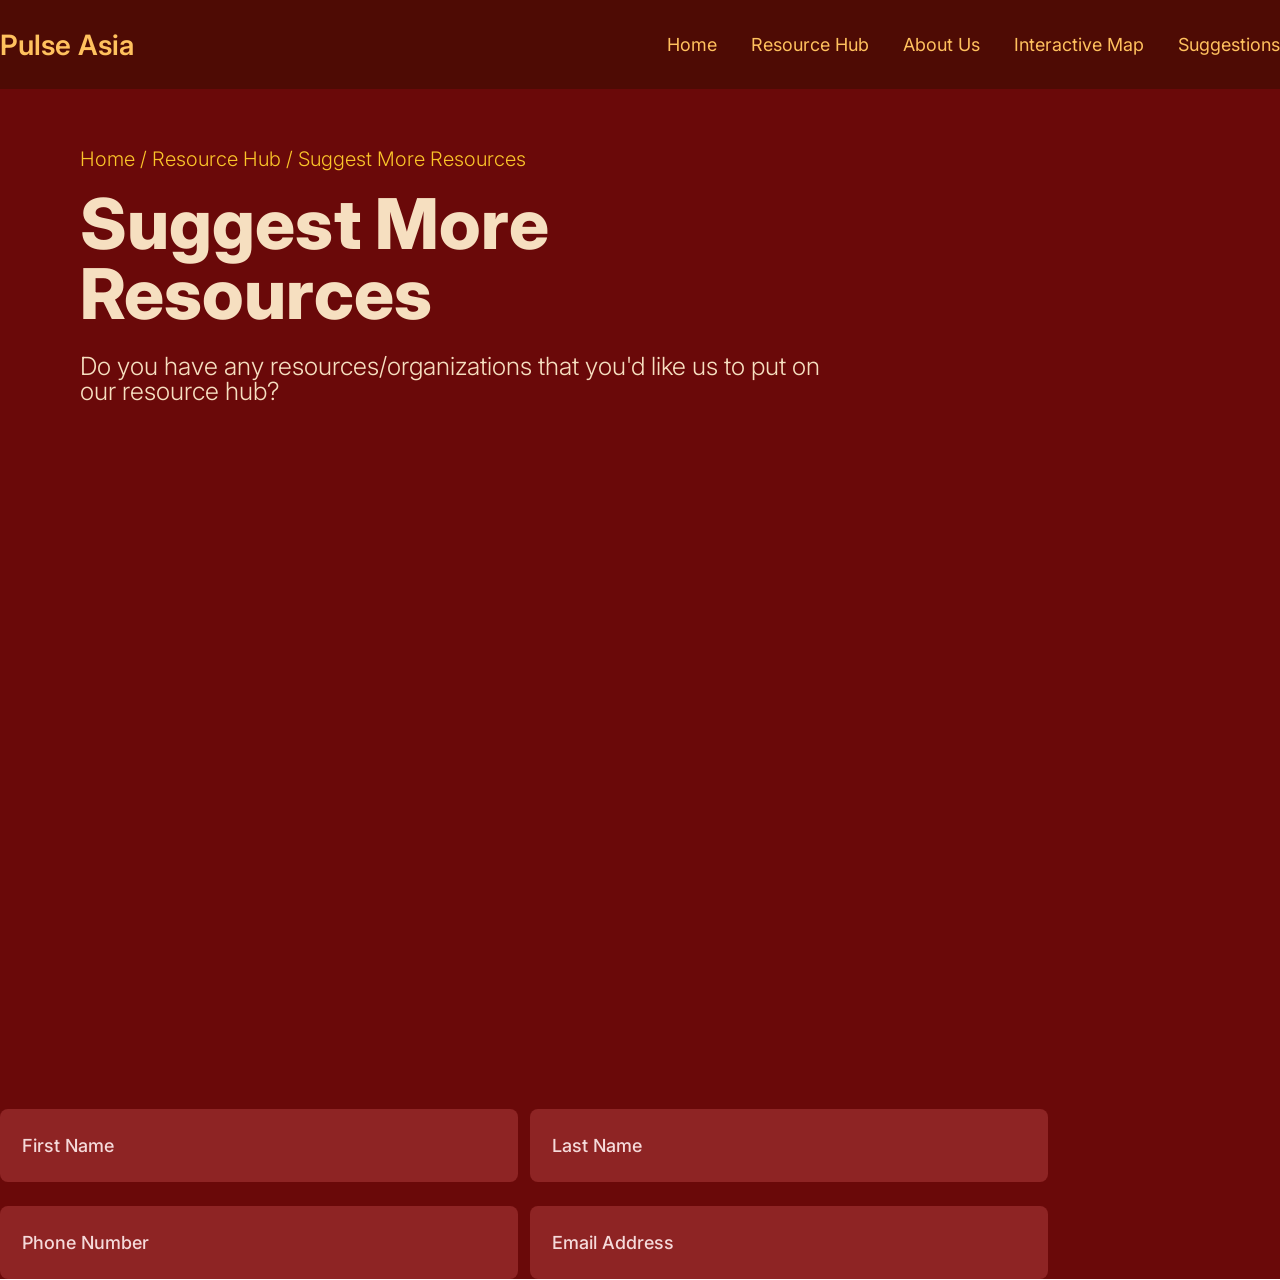
==== suggestions.html @ 9ad91284 "sync pls" ====
<!DOCTYPE html>
<html lang="en">
<head>
    <meta charset="UTF-8">
    <meta name="viewport" content="width=device-width, initial-scale=1.0">
    <title>Suggest More Resources | Pulse Asia</title>

    <!-- Inter font -->
    <link href="https://fonts.googleapis.com/css2?family=Inter:wght@400;600;700;800&display=swap" rel="stylesheet">

    <!-- Shared styles for header/footer -->
    <link rel="stylesheet" href="style.css">

    <!-- Page-specific styles -->
    <link rel="stylesheet" href="suggestions.css">
</head>



<body>
    <header class="site-header">
      <div class="header-content">

      <!-- Left side: Website name -->
        <div class="logo">Pulse Asia</div>    
        
        <nav class="nav-links">
          <a href="index.html">Home</a>
          <a href="resources.html">Resource Hub</a>
          <a href="about.html">About Us</a>
          <a href="map.html">Interactive Map</a>
          <a href="suggestions.html">Suggestions</a>
        </nav>

      </div>
    </header>
   
    <!-- MAIN CONTENT -->
    <main class="suggestions-page">
        <div class="suggestions-container">
            <h4 class="suggestions-loc">Home / Resource Hub / Suggest More Resources</h4>
            <h1 class="suggestions-title">Suggest More <br> Resources</h1>
            
            <h3 class="suggestions-subText">Do you have any resources/organizations that you'd like us to put on <br> our resource hub?</h3>
        </div>
        <form class="two-column-form">
            <div class="input-box">
                <input type="text" placeholder="First Name">
            </div>

            <div class="input-box">
                <input type="text" placeholder="Last Name">
            </div>

            <div class="input-box">
                <input type="text" placeholder="Phone Number">
            </div>

            <div class="input-box">
                <input type="email" placeholder="Email Address">
            </div>
        </form>
    </main>


  
</body>

</html>
---- style.css ----
body {
  margin: 0;
  font-family: 'Inter', sans-serif;
  background-color: #ffffff;
}

/* Header wrapper */
.site-header {
  background-color: #4E0B04;
  height: 89.37px;
  display: flex;
  justify-content: center; /* Centers content so width = 1440px */
}

/* Inner content with fixed width */
.header-content {
  width: 1440px;
  height: 100%;
  display: flex;
  justify-content: space-between;
  align-items: center;
}

/* Website name */
.logo {
  color: #FFC15E;
  font-size: 28px;
  font-weight: 600;
}

/* Navigation links */
.nav-links a {
  color: #FFC15E;
  text-decoration: none;
  margin-left: 30px;
  font-size: 18px;
  font-weight: 400;
}

.nav-links a:hover {
  opacity: 0.8;
}
---- suggestions.css ----
/* Page background */
.suggestions-page {
    width: 100%;
    min-height: 100vh;
    
    position: relative;
    
    flex-shrink: 0;
    
    background-color: #6A0909;
    
    display: flex;
    flex-direction: column;
    justify-content: flex-start; /* VERY IMPORTANT */
    align-items: flex-start;
}

/* Content wrapper */
.suggestions-container {
    max-width: 1100px;
    background-color: #6A0909;
    min-height: 100vh;
    font-family: 'Inter', sans-serif;
    padding: 60px 80px;
    margin:0px;
     
    
}

/* Header wrapper */
.site-header {
  background-color: #4E0B04;
  height: 89.37px;
  display: flex;
  justify-content: center; /* Centers content so width = 1440px */
}

/* Inner content with fixed width */
.header-content {
  width: 1440px;
  height: 100%;
  display: flex;
  justify-content: space-between;
  align-items: center;
}

/* Website name */
.logo {
  color: #FFC15E;
  font-size: 28px;
  font-weight: 600;
}

/* Navigation links */
.nav-links a {
  color: #FFC15E;
  text-decoration: none;
  margin-left: 30px;
  font-size: 18px;
  font-weight: 400;
}

.nav-links a:hover {
  opacity: 0.8;
}


/* Page title */
.suggestions-title {
    color: #F6DFC0;
    font-size: 70px;
    font-weight: 800;
    line-height: 1.0;
    margin-top: 20px;
    margin-bottom: 2px;
    padding-left: 0px;
}
.suggestions-subText{
    color: #F6DFC0;
    font-size: 25px;
    font-weight: 300;
    line-height: 1.0;
    margin-bottom: 2px;
    padding-left: 0px;
}
.suggestions-loc{
    color: #FBC52A;
    font-size: 20px;
    font-weight: 300;
    line-height: 1.0;
    margin-bottom: 2px;
    margin-top: 0px;
    padding-left: 0px;
}
.two-column-form {
    display: grid;
    grid-template-columns: repeat(2, 498px);
    gap: 24px 32px; /* row gap, column gap */
}

/* Rectangle container */
.input-box {
    width: 498px;
    height: 73px;
    background-color: #8E2424;
    border-radius: 8px;
    display: flex;
    align-items: center;
    padding-left: 20px;
}

/* Input text */
.input-box input {
    width: 100%;
    height: 100%;
    background: transparent;
    border: none;
    outline: none;
    font-family: 'Inter', sans-serif;
    font-size: 18px;
    color: #F5DADA;
}

/* Placeholder text */
.input-box input::placeholder {
    color: #F5DADA;
    font-weight: 500;
}
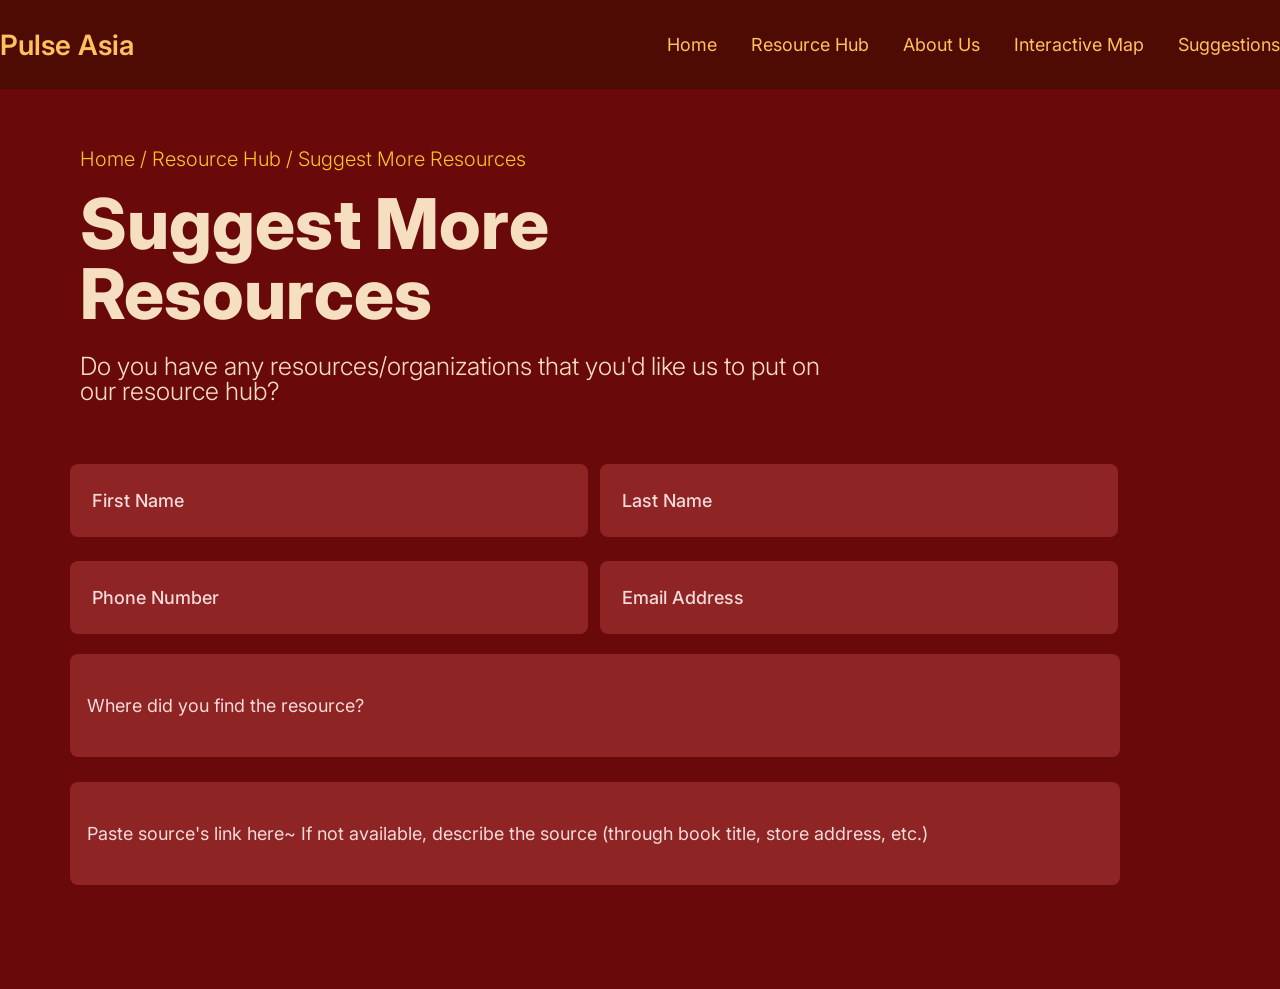
==== commit 31df1432: "commit pls" ====
--- a/suggestions.html
+++ b/suggestions.html
@@ -59,7 +59,20 @@
             <div class="input-box">
                 <input type="email" placeholder="Email Address">
             </div>
+
         </form>
+
+        <div class="thick-input-box">
+            <input type="text" placeholder="Where did you find the resource?">
+        </div>
+
+        <div class="thick-input-box">
+            <input type="text" placeholder="Paste source's link here~ If not available, describe the source (through book title, store address, etc.)">
+        </div>
+        
+
+
+        
     </main>
 
 
--- a/suggestions.css
+++ b/suggestions.css
@@ -19,7 +19,7 @@
 .suggestions-container {
     max-width: 1100px;
     background-color: #6A0909;
-    min-height: 100vh;
+    
     font-family: 'Inter', sans-serif;
     padding: 60px 80px;
     margin:0px;
@@ -80,7 +80,7 @@
     font-size: 25px;
     font-weight: 300;
     line-height: 1.0;
-    margin-bottom: 2px;
+    margin-bottom: 0px;
     padding-left: 0px;
 }
 .suggestions-loc{
@@ -107,7 +107,10 @@
     display: flex;
     align-items: center;
     padding-left: 20px;
+    margin-left: 70px;
+    
 }
+
 
 /* Input text */
 .input-box input {
@@ -125,4 +128,37 @@
 .input-box input::placeholder {
     color: #F5DADA;
     font-weight: 500;
-}+}
+.thick-input-box {
+    width: 100%;
+    max-width: 1020px; /* aligns with your layout */
+    height: 73px;
+    background-color: #8E2424;
+    border-radius: 8px;
+
+    display: flex;
+    align-items: center;
+    margin-top: 20px;
+    padding: 15px;
+    margin-left: 70px;
+    margin-bottom: 5px; /* spacing between the two boxes */
+}
+
+/* Input styling */
+.thick-input-box input {
+    width: 100%;
+    height: 100%;
+    background: transparent;
+    border: none;
+    outline: none;
+
+    font-family: 'Inter', sans-serif;
+    font-size: 18px;
+    color: #F5DADA;
+}
+
+/* Placeholder text */
+.thick-input-box input::placeholder {
+    color: #F5DADA;
+    font-weight: 400;
+}
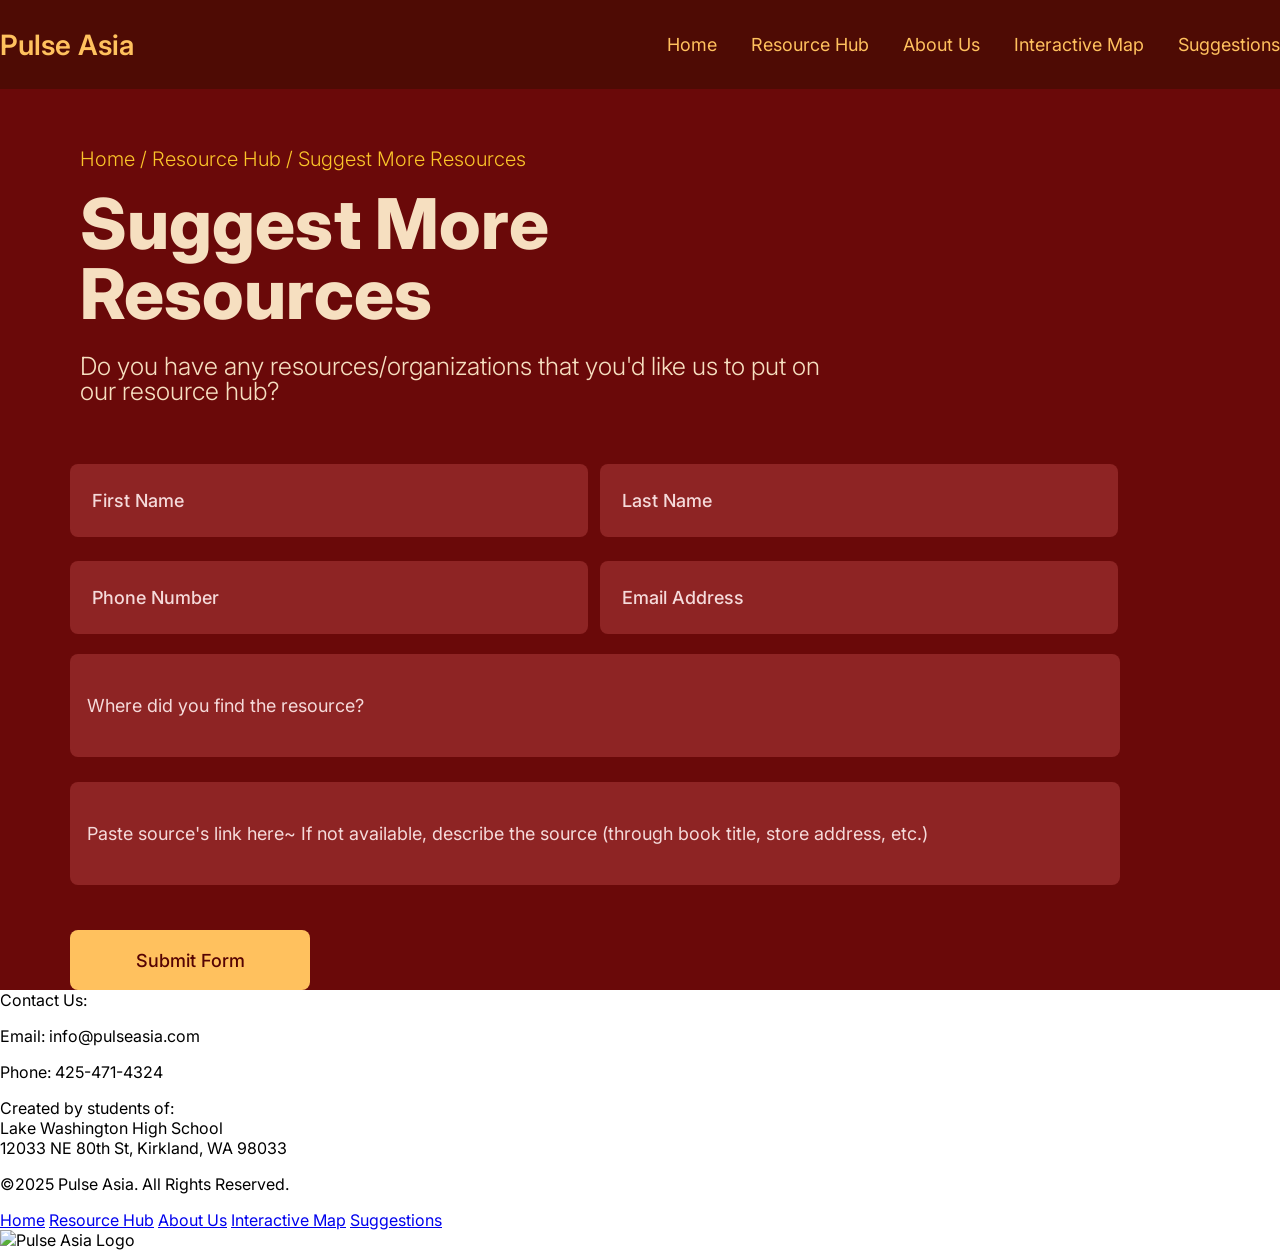
==== commit 90f7089c: "committing" ====
--- a/suggestions.html
+++ b/suggestions.html
@@ -70,11 +70,56 @@
             <input type="text" placeholder="Paste source's link here~ If not available, describe the source (through book title, store address, etc.)">
         </div>
         
-
+        
+        <form>
+            <!-- inputs -->
+            <button type="submit" class="submit-btn">Submit Form</button>
+        </form>
 
         
     </main>
 
+    <footer class="site-footer">
+        <div class="footer-content">
+
+        <!-- Left column -->
+        <div class="footer-left">
+        <span class="contact-badge">Contact Us:</span>
+
+        <p>Email: info@pulseasia.com</p>
+        <p>Phone: 425-471-4324</p>
+
+        <p class="footer-created">
+            Created by students of:<br />
+            Lake Washington High School<br />
+            12033 NE 80th St, Kirkland, WA 98033
+        </p>
+
+        <p class="footer-copyright">
+            ©2025 Pulse Asia. All Rights Reserved.
+        </p>
+        </div>
+
+        <!-- Right column -->
+        <div class="footer-right">
+        <nav class="footer-links">
+            <a href="index.html">Home</a>
+            <a href="resources.html">Resource Hub</a>
+            <a href="about.html">About Us</a>
+            <a href="map.html">Interactive Map</a>
+            <a href="suggestions.html">Suggestions</a>
+        </nav>
+
+        <!-- Footer Logo Image -->
+        <img
+            src="images/pulse-asia-logo.png"
+            alt="Pulse Asia Logo"
+            class="footer-logo"
+        />
+        </div>
+
+        </div>
+    </footer>
 
   
 </body>
--- a/suggestions.css
+++ b/suggestions.css
@@ -162,3 +162,25 @@
     color: #F5DADA;
     font-weight: 400;
 }
+.submit-btn {
+    display: block;
+    margin: 40px auto 0;
+    margin-left: 70px;
+    width: 240px;
+    height: 60px;
+    background-color: #FFC15E;
+    color: #550303;
+
+    border: none;
+    border-radius: 8px;
+
+    font-family: 'Inter', sans-serif;
+    font-size: 18px;
+    font-weight: 500;
+
+    cursor: pointer;
+}
+
+.submit-btn:hover {
+    opacity: 0.9;
+}
